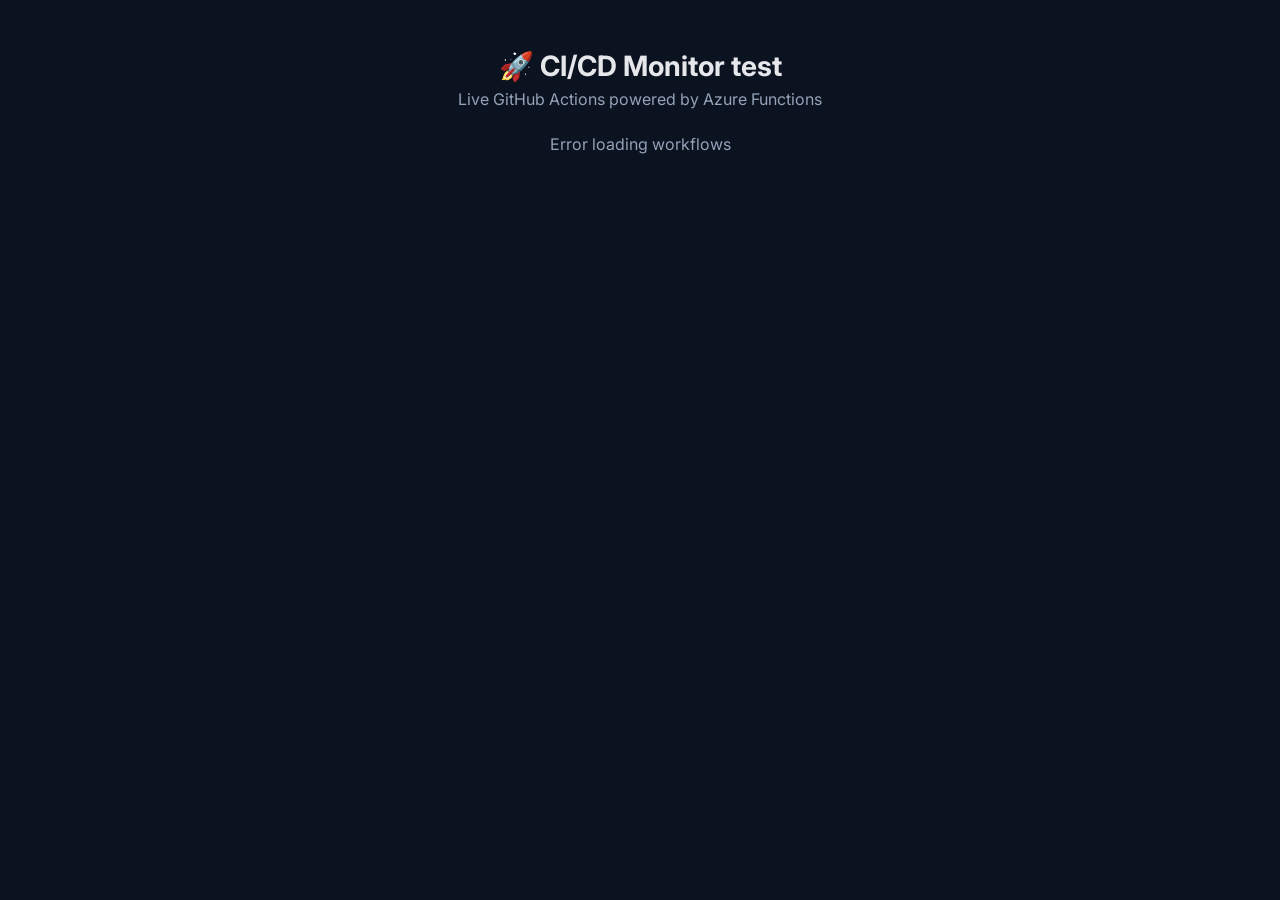
==== index.html @ a3d92f50 "update CI/CD monitor + deploy workflow" ====
<!DOCTYPE html>
<html lang="en">
<head>
  <meta charset="UTF-8">
  <title>CI/CD Monitor Dashboard</title>

  <style>
    @import url('https://fonts.googleapis.com/css2?family=Inter:wght@400;600;700&display=swap');

    body {
      margin: 0;
      font-family: 'Inter', sans-serif;
      background: #0b1220;
      color: #e5e7eb;
    }

    .container {
      max-width: 1100px;
      margin: auto;
      padding: 30px;
    }

    /* HEADER */
    .header {
      text-align: center;
      margin-bottom: 25px;
    }

    .header h1 {
      font-size: 28px;
      margin-bottom: 6px;
    }

    .header p {
      color: #94a3b8;
      margin: 0;
    }

    /* STATUS BANNER */
    .banner {
      margin: 20px auto;
      padding: 12px;
      border-radius: 10px;
      text-align: center;
      font-weight: 600;
    }

    .success-banner {
      background: rgba(34, 197, 94, 0.15);
      border: 1px solid #22c55e;
    }

    .fail-banner {
      background: rgba(239, 68, 68, 0.15);
      border: 1px solid #ef4444;
    }

    .running-banner {
      background: rgba(245, 158, 11, 0.15);
      border: 1px solid #f59e0b;
    }

    /* GRID */
    .grid {
      display: grid;
      grid-template-columns: repeat(auto-fit, minmax(300px, 1fr));
      gap: 15px;
      margin-top: 20px;
    }

    .card {
      background: rgba(255, 255, 255, 0.05);
      border: 1px solid rgba(255, 255, 255, 0.08);
      padding: 16px;
      border-radius: 14px;
      backdrop-filter: blur(10px);
      transition: 0.2s ease;
    }

    .card:hover {
      transform: translateY(-3px);
    }

    .title {
      font-size: 15px;
      font-weight: 600;
      margin-bottom: 10px;
    }

    .badge {
      display: inline-block;
      padding: 4px 10px;
      border-radius: 999px;
      font-size: 12px;
      font-weight: 600;
    }

    .success {
      background: rgba(34, 197, 94, 0.2);
      color: #22c55e;
    }

    .failure {
      background: rgba(239, 68, 68, 0.2);
      color: #ef4444;
    }

    .running {
      background: rgba(245, 158, 11, 0.2);
      color: #f59e0b;
    }

    #loading {
      text-align: center;
      color: #94a3b8;
    }
  </style>
</head>

<body>

<div class="container">

  <div class="header">
    <h1>🚀 CI/CD Monitor test</h1>
    <p>Live GitHub Actions powered by Azure Functions</p>
  </div>


  <div id="banner"></div>

  <div id="loading">Loading workflows...</div>

  <div class="grid" id="runs"></div>

</div>

<script>

const API_URL = "https://github-monitor-func-geaza8b2dfcagfbh.westeurope-01.azurewebsites.net/api/getWorkflowStatus";

async function loadWorkflows() {
  try {
    const res = await fetch(API_URL);
    const data = await res.json();

    const container = document.getElementById("runs");
    const banner = document.getElementById("banner");
    const loading = document.getElementById("loading");

    loading.style.display = "none";
    container.innerHTML = "";

    const latest = data.runs[0];

    if (latest.conclusion === "success") {
      banner.className = "banner success-banner";
      banner.innerText = `Last Deployment: SUCCESS ✔ (${latest.branch})`;
    } else if (latest.conclusion === "failure") {
      banner.className = "banner fail-banner";
      banner.innerText = `Last Deployment: FAILED ✖ (${latest.branch})`;
    } else {
      banner.className = "banner running-banner";
      banner.innerText = `Last Deployment: RUNNING ⏳ (${latest.branch})`;
    }

    data.runs.forEach(run => {
      const card = document.createElement("div");

      let statusClass = "running";
      if (run.conclusion === "success") statusClass = "success";
      if (run.conclusion === "failure") statusClass = "failure";

      card.className = "card";

      card.innerHTML = `
        <div class="title">${run.name}</div>
        <p><span class="badge ${statusClass}">${run.conclusion || "running"}</span></p>
        <p><b>Branch:</b> ${run.branch}</p>
        <p><b>Status:</b> ${run.status}</p>
        <p><b>Time:</b> ${new Date(run.created_at).toLocaleString()}</p>
      `;

      container.appendChild(card);
    });

  } catch (err) {
    document.getElementById("loading").innerText =
      "Error loading workflows";
    console.error(err);
  }
}

loadWorkflows();
setInterval(loadWorkflows, 10000);

</script>

</body>
</html>
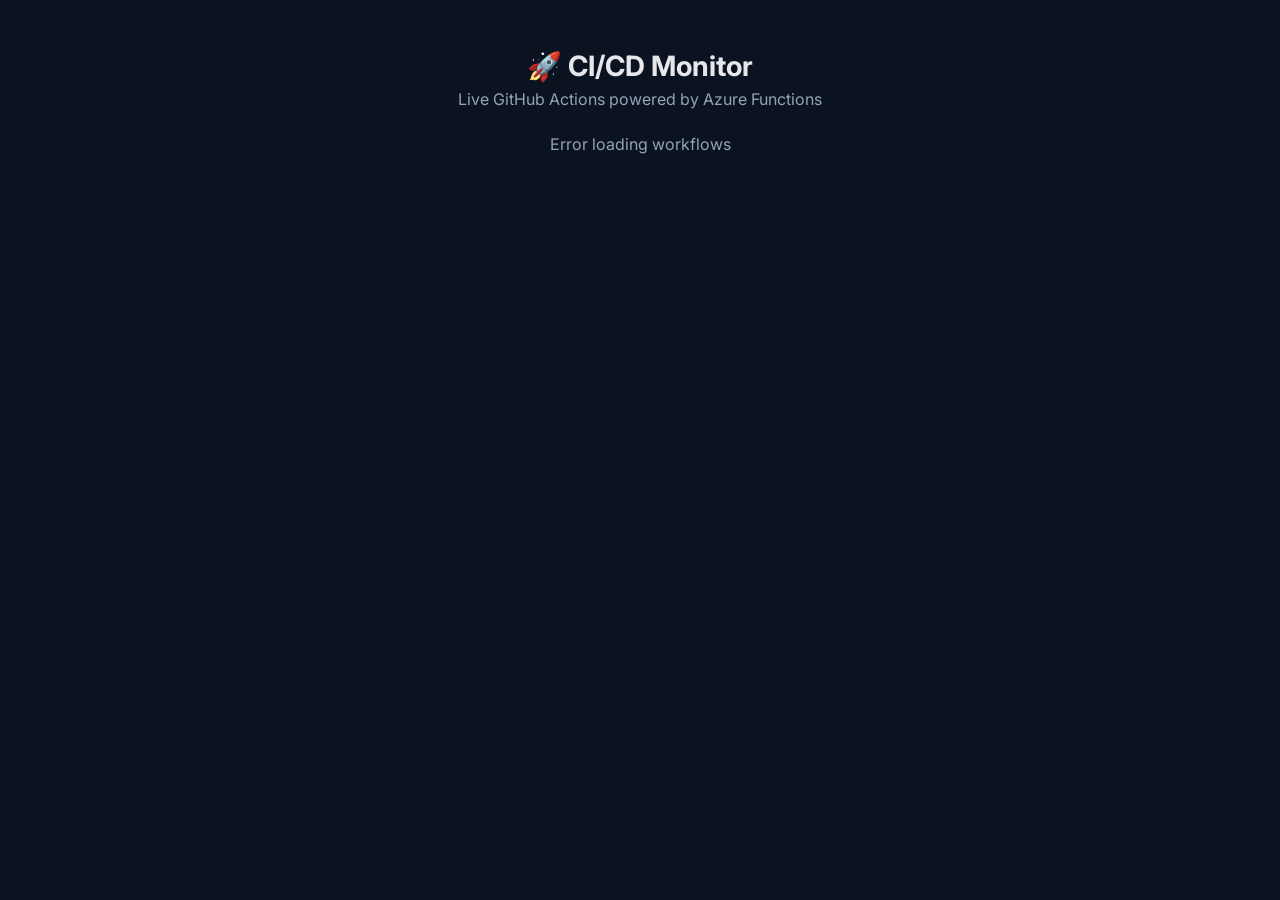
==== commit 15c6b7e3: "ci/cd monitor update" ====
--- a/index.html
+++ b/index.html
@@ -122,7 +122,7 @@
 <div class="container">
 
   <div class="header">
-    <h1>🚀 CI/CD Monitor test</h1>
+    <h1>🚀 CI/CD Monitor</h1>
     <p>Live GitHub Actions powered by Azure Functions</p>
   </div>
 
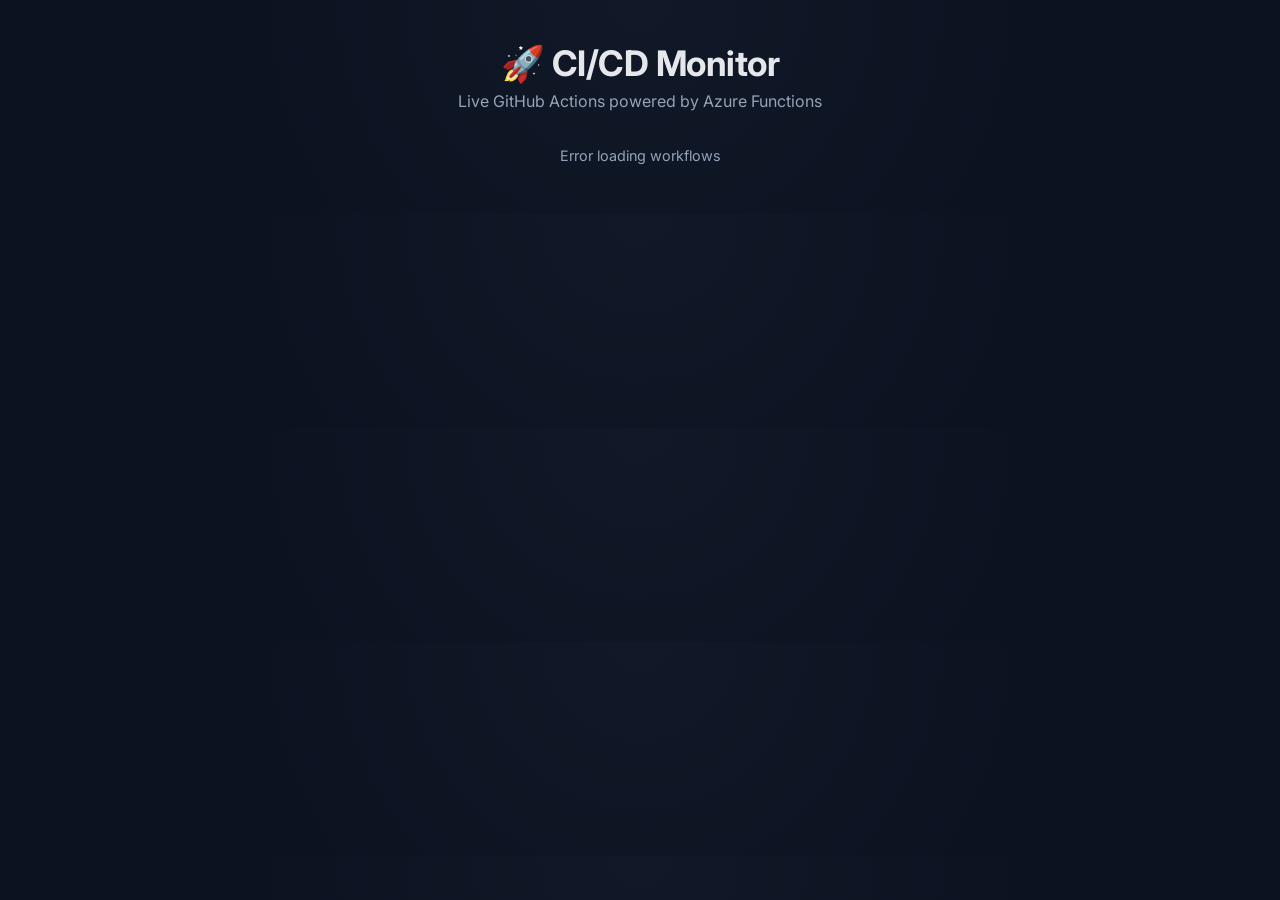
==== commit 2f010e2c: "new changes" ====
--- a/index.html
+++ b/index.html
@@ -2,117 +2,178 @@
 <html lang="en">
 <head>
   <meta charset="UTF-8">
+  <meta name="viewport" content="width=device-width, initial-scale=1.0">
   <title>CI/CD Monitor Dashboard</title>
 
   <style>
-    @import url('https://fonts.googleapis.com/css2?family=Inter:wght@400;600;700&display=swap');
+    @import url('https://fonts.googleapis.com/css2?family=Inter:wght@400;500;600;700&display=swap');
+
+    * {
+      box-sizing: border-box;
+    }
 
     body {
       margin: 0;
       font-family: 'Inter', sans-serif;
-      background: #0b1220;
+      background: radial-gradient(circle at top, #111827, #0b1220 60%);
       color: #e5e7eb;
+      -webkit-font-smoothing: antialiased;
     }
 
     .container {
       max-width: 1100px;
       margin: auto;
-      padding: 30px;
+      padding: 18px;
     }
 
     /* HEADER */
     .header {
       text-align: center;
-      margin-bottom: 25px;
+      margin-bottom: 22px;
     }
 
     .header h1 {
-      font-size: 28px;
+      font-size: clamp(1.5rem, 4vw, 2.2rem);
+      font-weight: 700;
+      letter-spacing: -0.5px;
       margin-bottom: 6px;
     }
 
     .header p {
       color: #94a3b8;
+      font-size: clamp(0.85rem, 2.5vw, 1rem);
       margin: 0;
     }
 
     /* STATUS BANNER */
     .banner {
-      margin: 20px auto;
-      padding: 12px;
-      border-radius: 10px;
+      margin: 16px auto;
+      padding: 14px;
+      border-radius: 14px;
       text-align: center;
       font-weight: 600;
+      font-size: clamp(0.85rem, 2.5vw, 1rem);
+
+      backdrop-filter: blur(12px);
+      border: 1px solid rgba(255, 255, 255, 0.08);
+      box-shadow: 0 8px 30px rgba(0, 0, 0, 0.25);
     }
 
     .success-banner {
-      background: rgba(34, 197, 94, 0.15);
-      border: 1px solid #22c55e;
+      background: rgba(34, 197, 94, 0.12);
+      color: #4ade80;
     }
 
     .fail-banner {
-      background: rgba(239, 68, 68, 0.15);
-      border: 1px solid #ef4444;
+      background: rgba(239, 68, 68, 0.12);
+      color: #f87171;
     }
 
     .running-banner {
-      background: rgba(245, 158, 11, 0.15);
-      border: 1px solid #f59e0b;
+      background: rgba(245, 158, 11, 0.12);
+      color: #fbbf24;
     }
 
     /* GRID */
     .grid {
       display: grid;
-      grid-template-columns: repeat(auto-fit, minmax(300px, 1fr));
-      gap: 15px;
-      margin-top: 20px;
-    }
-
+      grid-template-columns: repeat(auto-fit, minmax(260px, 1fr));
+      gap: 14px;
+      margin-top: 18px;
+    }
+
+    /* CARD */
     .card {
-      background: rgba(255, 255, 255, 0.05);
+      background: rgba(255, 255, 255, 0.04);
       border: 1px solid rgba(255, 255, 255, 0.08);
       padding: 16px;
-      border-radius: 14px;
-      backdrop-filter: blur(10px);
-      transition: 0.2s ease;
+      border-radius: 16px;
+
+      backdrop-filter: blur(14px);
+      box-shadow: 0 10px 25px rgba(0, 0, 0, 0.25);
+
+      transition: all 0.2s ease;
     }
 
     .card:hover {
       transform: translateY(-3px);
+      border-color: rgba(255, 255, 255, 0.15);
+    }
+
+    .card:active {
+      transform: scale(0.98);
     }
 
     .title {
-      font-size: 15px;
+      font-size: 0.98rem;
       font-weight: 600;
       margin-bottom: 10px;
-    }
-
+      line-height: 1.4;
+    }
+
+    .card p {
+      margin: 6px 0;
+      font-size: 0.85rem;
+      color: #cbd5e1;
+    }
+
+    /* BADGE */
     .badge {
-      display: inline-block;
-      padding: 4px 10px;
+      display: inline-flex;
+      align-items: center;
+      padding: 5px 10px;
       border-radius: 999px;
-      font-size: 12px;
+      font-size: 11px;
       font-weight: 600;
+      letter-spacing: 0.3px;
     }
 
     .success {
-      background: rgba(34, 197, 94, 0.2);
-      color: #22c55e;
+      background: rgba(34, 197, 94, 0.15);
+      color: #4ade80;
     }
 
     .failure {
-      background: rgba(239, 68, 68, 0.2);
-      color: #ef4444;
+      background: rgba(239, 68, 68, 0.15);
+      color: #f87171;
     }
 
     .running {
-      background: rgba(245, 158, 11, 0.2);
-      color: #f59e0b;
-    }
-
+      background: rgba(245, 158, 11, 0.15);
+      color: #fbbf24;
+    }
+
+    /* LOADING */
     #loading {
       text-align: center;
       color: #94a3b8;
+      padding: 14px;
+      font-size: 0.9rem;
+    }
+
+    /* MOBILE */
+    @media (max-width: 768px) {
+      .container {
+        padding: 12px;
+      }
+
+      .grid {
+        grid-template-columns: 1fr;
+      }
+    }
+
+    @media (max-width: 400px) {
+      .header h1 {
+        font-size: 1.3rem;
+      }
+
+      .card {
+        padding: 14px;
+      }
+
+      .card p {
+        font-size: 0.8rem;
+      }
     }
   </style>
 </head>
@@ -126,11 +187,12 @@
     <p>Live GitHub Actions powered by Azure Functions</p>
   </div>
 
-
+  <!-- STATUS BANNER -->
   <div id="banner"></div>
 
   <div id="loading">Loading workflows...</div>
 
+  <!-- GRID -->
   <div class="grid" id="runs"></div>
 
 </div>
@@ -141,6 +203,7 @@
 
 async function loadWorkflows() {
   try {
+
     const res = await fetch(API_URL);
     const data = await res.json();
 
@@ -153,6 +216,7 @@
 
     const latest = data.runs[0];
 
+    // STATUS BANNER
     if (latest.conclusion === "success") {
       banner.className = "banner success-banner";
       banner.innerText = `Last Deployment: SUCCESS ✔ (${latest.branch})`;
@@ -164,7 +228,9 @@
       banner.innerText = `Last Deployment: RUNNING ⏳ (${latest.branch})`;
     }
 
+    // CARDS
     data.runs.forEach(run => {
+
       const card = document.createElement("div");
 
       let statusClass = "running";
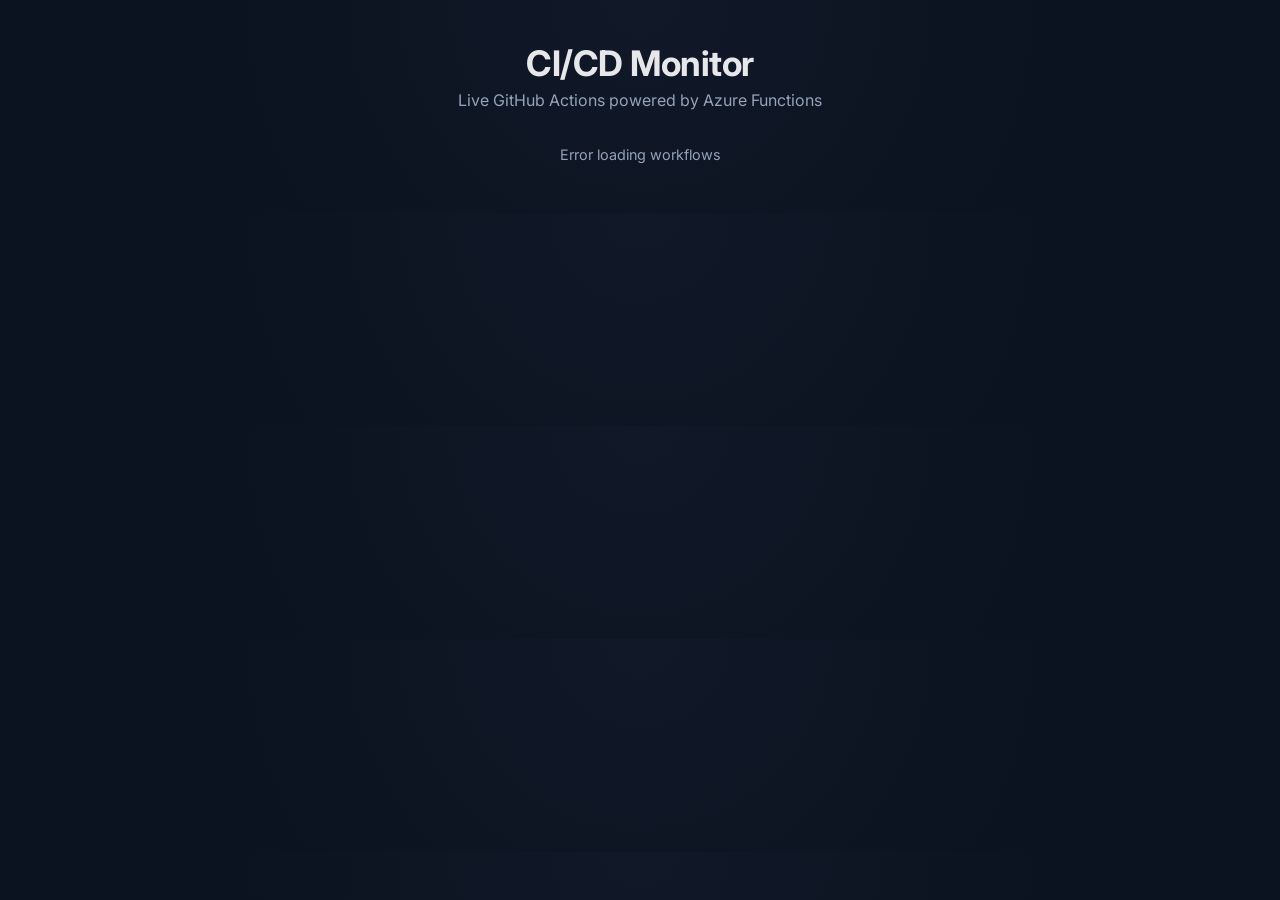
==== commit 1d15faa7: "Updated Web" ====
--- a/index.html
+++ b/index.html
@@ -2,6 +2,7 @@
 <html lang="en">
 <head>
   <meta charset="UTF-8">
+  <link rel="icon" type="image/png" href="favicon.png">
   <meta name="viewport" content="width=device-width, initial-scale=1.0">
   <title>CI/CD Monitor Dashboard</title>
 
@@ -183,7 +184,7 @@
 <div class="container">
 
   <div class="header">
-    <h1>🚀 CI/CD Monitor</h1>
+    <h1>CI/CD Monitor</h1>
     <p>Live GitHub Actions powered by Azure Functions</p>
   </div>
 
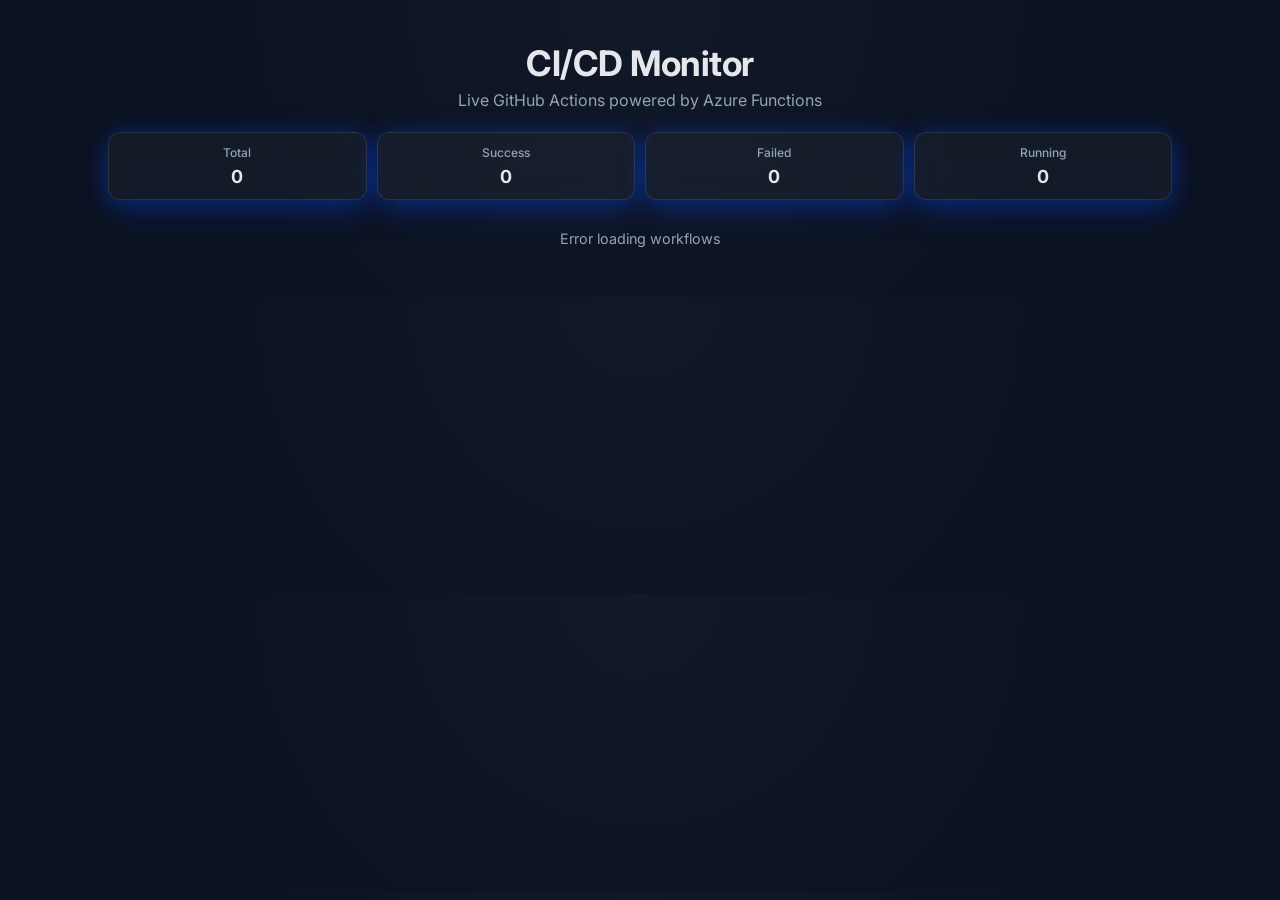
==== commit 4c93d873: "Updated Web" ====
--- a/index.html
+++ b/index.html
@@ -9,9 +9,7 @@
   <style>
     @import url('https://fonts.googleapis.com/css2?family=Inter:wght@400;500;600;700&display=swap');
 
-    * {
-      box-sizing: border-box;
-    }
+    * { box-sizing: border-box; }
 
     body {
       margin: 0;
@@ -27,7 +25,6 @@
       padding: 18px;
     }
 
-    /* HEADER */
     .header {
       text-align: center;
       margin-bottom: 22px;
@@ -54,25 +51,43 @@
       text-align: center;
       font-weight: 600;
       font-size: clamp(0.85rem, 2.5vw, 1rem);
-
       backdrop-filter: blur(12px);
       border: 1px solid rgba(255, 255, 255, 0.08);
       box-shadow: 0 8px 30px rgba(0, 0, 0, 0.25);
     }
 
-    .success-banner {
-      background: rgba(34, 197, 94, 0.12);
-      color: #4ade80;
-    }
-
-    .fail-banner {
-      background: rgba(239, 68, 68, 0.12);
-      color: #f87171;
-    }
-
-    .running-banner {
-      background: rgba(245, 158, 11, 0.12);
-      color: #fbbf24;
+    .success-banner { background: rgba(34, 197, 94, 0.12); color: #4ade80; }
+    .fail-banner { background: rgba(239, 68, 68, 0.12); color: #f87171; }
+    .running-banner { background: rgba(245, 158, 11, 0.12); color: #fbbf24; }
+
+    /* STATS */
+    .stats {
+      display: grid;
+      grid-template-columns: repeat(4, 1fr);
+      gap: 10px;
+      margin: 16px 0;
+    }
+
+    .stat-card {
+      background: rgba(255,255,255,0.04);
+      border: 1px solid rgba(255,255,255,0.08);
+      padding: 12px;
+      border-radius: 12px;
+      text-align: center;
+    }
+
+    .stat-card h3 {
+      margin: 0;
+      font-size: 12px;
+      color: #94a3b8;
+      font-weight: 500;
+    }
+
+    .stat-card span {
+      font-size: 18px;
+      font-weight: 700;
+      display: block;
+      margin-top: 6px;
     }
 
     /* GRID */
@@ -89,11 +104,10 @@
       border: 1px solid rgba(255, 255, 255, 0.08);
       padding: 16px;
       border-radius: 16px;
-
       backdrop-filter: blur(14px);
       box-shadow: 0 10px 25px rgba(0, 0, 0, 0.25);
-
       transition: all 0.2s ease;
+      cursor: pointer;
     }
 
     .card:hover {
@@ -126,25 +140,12 @@
       border-radius: 999px;
       font-size: 11px;
       font-weight: 600;
-      letter-spacing: 0.3px;
-    }
-
-    .success {
-      background: rgba(34, 197, 94, 0.15);
-      color: #4ade80;
-    }
-
-    .failure {
-      background: rgba(239, 68, 68, 0.15);
-      color: #f87171;
-    }
-
-    .running {
-      background: rgba(245, 158, 11, 0.15);
-      color: #fbbf24;
-    }
-
-    /* LOADING */
+    }
+
+    .success { background: rgba(34,197,94,0.15); color: #4ade80; }
+    .failure { background: rgba(239,68,68,0.15); color: #f87171; }
+    .running { background: rgba(245,158,11,0.15); color: #fbbf24; }
+
     #loading {
       text-align: center;
       color: #94a3b8;
@@ -152,30 +153,230 @@
       font-size: 0.9rem;
     }
 
-    /* MOBILE */
     @media (max-width: 768px) {
-      .container {
-        padding: 12px;
-      }
-
-      .grid {
-        grid-template-columns: 1fr;
-      }
-    }
-
-    @media (max-width: 400px) {
-      .header h1 {
-        font-size: 1.3rem;
-      }
-
-      .card {
-        padding: 14px;
-      }
-
-      .card p {
-        font-size: 0.8rem;
-      }
-    }
+      .stats { grid-template-columns: repeat(2, 1fr); }
+    }
+
+/* ---------------- PAGINATION BUTTON ---------------- */
+.page-btn {
+  background: rgba(255, 255, 255, 0.04);
+  border: 1px solid rgba(255, 255, 255, 0.08);
+
+  color: #e5e7eb;
+
+  padding: 10px 16px;
+  border-radius: 14px;
+
+  font-family: 'Inter', sans-serif;
+  font-size: 0.85rem;
+  font-weight: 500;
+
+  cursor: pointer;
+
+  backdrop-filter: blur(14px);
+  -webkit-backdrop-filter: blur(14px);
+
+  transition: all 0.25s ease;
+
+  box-shadow: 0 8px 20px rgba(0, 0, 0, 0.2);
+
+  line-height: 1;
+
+  vertical-align: middle;
+  display: inline-flex;
+  align-items: center;
+  justify-content: center;
+}
+
+/* ---------------- HOVER ---------------- */
+.page-btn:hover {
+  transform: translateY(-3px);
+
+  border-color: rgba(255, 255, 255, 0.18);
+  background: rgba(255, 255, 255, 0.06);
+
+  box-shadow: 0 12px 28px rgba(0, 0, 0, 0.35);
+}
+
+/* ---------------- ACTIVE ---------------- */
+.page-btn:active {
+  transform: scale(0.97);
+  box-shadow: 0 6px 14px rgba(0, 0, 0, 0.25);
+}
+
+/* ---------------- DISABLED ---------------- */
+.page-btn:disabled {
+  opacity: 0.25;
+  cursor: not-allowed;
+  transform: none;
+
+  box-shadow: none;
+  border-color: rgba(255, 255, 255, 0.05);
+  background: rgba(255, 255, 255, 0.02);
+}
+
+/* ---------------- PAGE INFO TEXT ---------------- */
+.page-info {
+  color: #94a3b8;
+  font-size: 0.85rem;
+  font-weight: 500;
+
+  display: inline-flex;
+  align-items: center;
+  justify-content: center;
+
+  vertical-align: middle;
+
+  padding: 0 10px;
+  height: 38px;
+
+  line-height: 1;
+}
+    
+.stat-card {
+  background: rgba(255, 255, 255, 0.04);
+  border: 1px solid rgba(255, 255, 255, 0.10);
+
+  padding: 12px;
+  gap: 20px;
+  border-radius: 12px;
+  text-align: center;
+
+  backdrop-filter: blur(12px);
+  -webkit-backdrop-filter: blur(12px);
+
+  box-shadow:
+    0 0 22px rgba(1, 81, 255, 0.25),
+    0 12px 30px rgba(1, 81, 255, 0.25);
+}  
+
+.bar-container {
+  display: flex;
+  align-items: center;
+  gap: 10px;
+  font-family: 'Inter', sans-serif;
+}
+
+.bar-segment {
+  width: 10px;
+  height: 14px;
+  border-radius: 3px;
+  display: inline-block;
+}
+
+.bar-segment.filled {
+  background: #22c55e;
+  box-shadow: 0 0 6px rgba(34, 197, 94, 0.6);
+}
+
+.bar-segment.empty {
+  background: rgba(255, 255, 255, 0.08);
+}
+
+.bar-percent {
+  color: #cbd5e1;
+  font-size: 0.9rem;
+}
+
+/* ================================
+   MOBILE OPTIMIZATION PATCH
+   (SAFE ADD-ON — DO NOT REMOVE EXISTING CSS)
+================================ */
+
+/* Prevent horizontal scrolling issues */
+html, body {
+  overflow-x: hidden;
+}
+
+/* ================================
+   STATS RESPONSIVENESS
+================================ */
+@media (max-width: 500px) {
+  .stats {
+    grid-template-columns: repeat(2, 1fr);
+    gap: 8px;
+  }
+
+  .stat-card {
+    padding: 10px;
+  }
+
+  .stat-card span {
+    font-size: 16px;
+  }
+}
+
+/* ================================
+   CARD MOBILE TUNING
+================================ */
+@media (max-width: 480px) {
+  .card {
+    padding: 14px;
+  }
+
+  .title {
+    font-size: 0.92rem;
+  }
+
+  .card p {
+    font-size: 0.8rem;
+  }
+}
+
+/* ================================
+   PAGINATION MOBILE FIX
+================================ */
+@media (max-width: 480px) {
+  #pagination {
+    flex-wrap: wrap;
+    gap: 8px;
+  }
+
+  .page-btn {
+    padding: 9px 12px;
+    font-size: 0.8rem;
+  }
+
+  .page-info {
+    width: 100%;
+    text-align: center;
+    padding: 6px 0;
+  }
+}
+
+/* ================================
+   SUCCESS RATE BAR MOBILE FIX
+================================ */
+@media (max-width: 480px) {
+  .bar-container {
+    flex-wrap: wrap;
+    gap: 6px;
+  }
+
+  .bar-segment {
+    width: 8px;
+    height: 12px;
+  }
+
+  .bar-percent {
+    width: 100%;
+    text-align: left;
+    margin-top: 6px;
+  }
+}
+
+/* ================================
+   HEADER MOBILE POLISH
+================================ */
+@media (max-width: 400px) {
+  .header h1 {
+    font-size: 1.4rem;
+  }
+
+  .header p {
+    font-size: 0.8rem;
+  }
+}
   </style>
 </head>
 
@@ -188,12 +389,30 @@
     <p>Live GitHub Actions powered by Azure Functions</p>
   </div>
 
-  <!-- STATUS BANNER -->
   <div id="banner"></div>
 
+  <!-- STATS -->
+  <div class="stats">
+    <div class="stat-card">
+      <h3>Total</h3>
+      <span id="totalRuns">0</span>
+    </div>
+    <div class="stat-card">
+      <h3>Success</h3>
+      <span id="successRuns">0</span>
+    </div>
+    <div class="stat-card">
+      <h3>Failed</h3>
+      <span id="failedRuns">0</span>
+    </div>
+    <div class="stat-card">
+      <h3>Running</h3>
+      <span id="runningRuns">0</span>
+    </div>
+  </div>
+
   <div id="loading">Loading workflows...</div>
 
-  <!-- GRID -->
   <div class="grid" id="runs"></div>
 
 </div>
@@ -202,59 +421,226 @@
 
 const API_URL = "https://github-monitor-func-geaza8b2dfcagfbh.westeurope-01.azurewebsites.net/api/getWorkflowStatus";
 
+// ---------------- STATE ----------------
+let allRuns = [];
+let currentPage = 1;
+const pageSize = 9;
+let firstLoad = true;
+
+// ---------------- HELPERS ----------------
+function formatDuration(start, end, status) {
+  if (!start) return "-";
+
+  const startTime = new Date(start);
+  const endTime = end ? new Date(end) : new Date();
+
+  const diff = Math.floor((endTime - startTime) / 1000);
+
+  const min = Math.floor(diff / 60);
+  const sec = diff % 60;
+
+  if (status === "in_progress") return `${sec}s`;
+  return `${min}m ${sec}s`;
+}
+
+function formatTime(dateStr) {
+  return new Date(dateStr).toLocaleTimeString([], {
+    hour: "2-digit",
+    minute: "2-digit"
+  });
+}
+
+// ---------------- RENDER PAGINATION ----------------
+function renderPage() {
+  const container = document.getElementById("runs");
+  container.innerHTML = "";
+
+  const start = (currentPage - 1) * pageSize;
+  const end = start + pageSize;
+
+  const pageData = allRuns.slice(start, end);
+
+  pageData.forEach(run => {
+
+    const card = document.createElement("div");
+    card.className = "card";
+
+    const status = run.conclusion || "running";
+
+    let statusClass = "running";
+    if (status === "success") statusClass = "success";
+    if (status === "failure") statusClass = "failure";
+
+    const isRunning = status === "running";
+
+    const started = formatTime(run.created_at);
+
+    const duration = formatDuration(
+      run.created_at,
+      run.updated_at,
+      run.status
+    );
+
+    card.onclick = () => {
+      if (run.html_url) window.open(run.html_url, "_blank");
+    };
+
+    card.innerHTML = `
+      <div class="title">${run.name}</div>
+
+      <p><span class="badge ${statusClass}">
+        ${status.toUpperCase()}
+      </span></p>
+
+      <p><b>Branch:</b> ${run.branch}</p>
+
+      <p><b>Status:</b> ${isRunning ? "In Progress" : "Completed"}</p>
+
+      <p><b>Started:</b> ${started}</p>
+
+      <p><b>Duration:</b> ${duration}</p>
+    `;
+
+    container.appendChild(card);
+  });
+
+  updatePaginationUI();
+}
+
+// ---------------- PAGINATION UI ----------------
+function updatePaginationUI() {
+  let pg = document.getElementById("pagination");
+
+  if (!pg) {
+    pg = document.createElement("div");
+    pg.id = "pagination";
+    pg.style.display = "flex";
+    pg.style.justifyContent = "center";
+    pg.style.gap = "10px";
+    pg.style.margin = "16px 0";
+
+    pg.innerHTML = `
+      <button id="prevBtn" class="page-btn">Previous</button>
+      <span id="pageInfo" class="page-info"></span>
+      <button id="nextBtn" class="page-btn">Next</button>
+    `;
+
+    document.querySelector(".container").appendChild(pg);
+
+    document.getElementById("prevBtn").onclick = () => {
+      if (currentPage > 1) {
+        currentPage--;
+        renderPage();
+      }
+    };
+
+    document.getElementById("nextBtn").onclick = () => {
+      if (currentPage < Math.ceil(allRuns.length / pageSize)) {
+        currentPage++;
+        renderPage();
+      }
+    };
+  }
+
+  document.getElementById("pageInfo").innerText =
+    `Page ${currentPage} / ${Math.ceil(allRuns.length / pageSize)}`;
+
+  document.getElementById("prevBtn").disabled = currentPage === 1;
+  document.getElementById("nextBtn").disabled =
+    currentPage === Math.ceil(allRuns.length / pageSize);
+}
+
+// ---------------- MAIN ----------------
 async function loadWorkflows() {
   try {
 
     const res = await fetch(API_URL);
     const data = await res.json();
 
-    const container = document.getElementById("runs");
     const banner = document.getElementById("banner");
     const loading = document.getElementById("loading");
 
     loading.style.display = "none";
-    container.innerHTML = "";
-
-    const latest = data.runs[0];
-
-    // STATUS BANNER
-    if (latest.conclusion === "success") {
-      banner.className = "banner success-banner";
-      banner.innerText = `Last Deployment: SUCCESS ✔ (${latest.branch})`;
-    } else if (latest.conclusion === "failure") {
-      banner.className = "banner fail-banner";
-      banner.innerText = `Last Deployment: FAILED ✖ (${latest.branch})`;
-    } else {
-      banner.className = "banner running-banner";
-      banner.innerText = `Last Deployment: RUNNING ⏳ (${latest.branch})`;
-    }
-
-    // CARDS
-    data.runs.forEach(run => {
-
-      const card = document.createElement("div");
-
-      let statusClass = "running";
-      if (run.conclusion === "success") statusClass = "success";
-      if (run.conclusion === "failure") statusClass = "failure";
-
-      card.className = "card";
-
-      card.innerHTML = `
-        <div class="title">${run.name}</div>
-        <p><span class="badge ${statusClass}">${run.conclusion || "running"}</span></p>
-        <p><b>Branch:</b> ${run.branch}</p>
-        <p><b>Status:</b> ${run.status}</p>
-        <p><b>Time:</b> ${new Date(run.created_at).toLocaleString()}</p>
-      `;
-
-      container.appendChild(card);
-    });
+
+    const newRuns = data.runs || [];
+
+    allRuns = newRuns;
+
+    const maxPage = Math.ceil(allRuns.length / pageSize);
+
+    if (firstLoad) {
+      currentPage = 1;
+      firstLoad = false;
+    }
+
+    if (currentPage > maxPage) {
+      currentPage = maxPage;
+    }
+
+    // ---------------- STATS ----------------
+    document.getElementById("totalRuns").innerText = data.total || 0;
+    document.getElementById("successRuns").innerText = data.success || 0;
+    document.getElementById("failedRuns").innerText = data.failed || 0;
+    document.getElementById("runningRuns").innerText = data.running || 0;
+
+    // ---------------- SUCCESS RATE (SEGMENTED GREEN BARS) ----------------
+    const rate = data.total ? Math.round((data.success / data.total) * 100) : 0;
+
+    const blocks = 20;
+    const filled = Math.round((rate / 100) * blocks);
+
+    let bar = "";
+    for (let i = 0; i < blocks; i++) {
+      bar += i < filled
+        ? `<span class="bar-segment filled"></span>`
+        : `<span class="bar-segment empty"></span>`;
+    }
+
+    let rateDiv = document.getElementById("successRate");
+
+    if (!rateDiv) {
+      rateDiv = document.createElement("div");
+      rateDiv.id = "successRate";
+      rateDiv.style.margin = "10px 0 20px";
+      rateDiv.style.color = "#cbd5e1";
+      rateDiv.style.fontSize = "0.9rem";
+
+      document.querySelector(".container").insertBefore(
+        rateDiv,
+        document.getElementById("runs")
+      );
+    }
+
+    rateDiv.innerHTML = `
+      <div style="margin-bottom:6px;">Deployment Success Rate</div>
+      <div class="bar-container">
+        ${bar}
+        <span class="bar-percent">${rate}%</span>
+      </div>
+    `;
+
+    // ---------------- BANNER ----------------
+    const latest = allRuns[0];
+
+    if (latest) {
+      if (latest.conclusion === "success") {
+        banner.className = "banner success-banner";
+        banner.innerText = `Last Deployment: SUCCESS (${latest.branch})`;
+      } else if (latest.conclusion === "failure") {
+        banner.className = "banner fail-banner";
+        banner.innerText = `Last Deployment: FAILED (${latest.branch})`;
+      } else {
+        banner.className = "banner running-banner";
+        banner.innerText = `Last Deployment: RUNNING (${latest.branch})`;
+      }
+    }
+
+    renderPage();
 
   } catch (err) {
+    console.error(err);
     document.getElementById("loading").innerText =
       "Error loading workflows";
-    console.error(err);
   }
 }
 
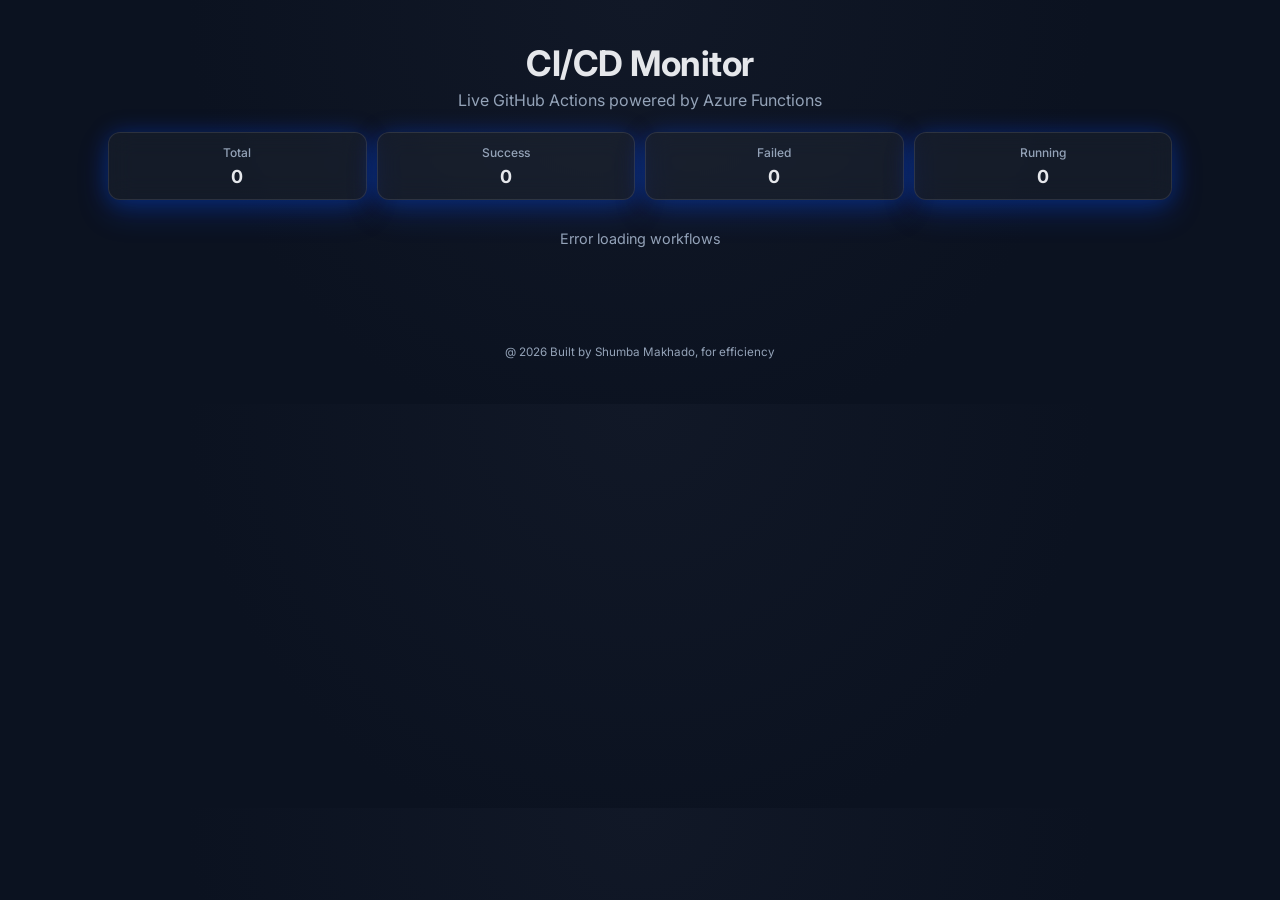
==== commit 6cf462a8: "Updated Web" ====
--- a/index.html
+++ b/index.html
@@ -417,6 +417,10 @@
 
 </div>
 
+<footer style="text-align: center; padding:45px 9%; color:#94a3b8;font-size:14px;">
+  <small>@ 2026 Built by Shumba Makhado, for efficiency</small>
+</footer>
+
 <script>
 
 const API_URL = "https://github-monitor-func-geaza8b2dfcagfbh.westeurope-01.azurewebsites.net/api/getWorkflowStatus";
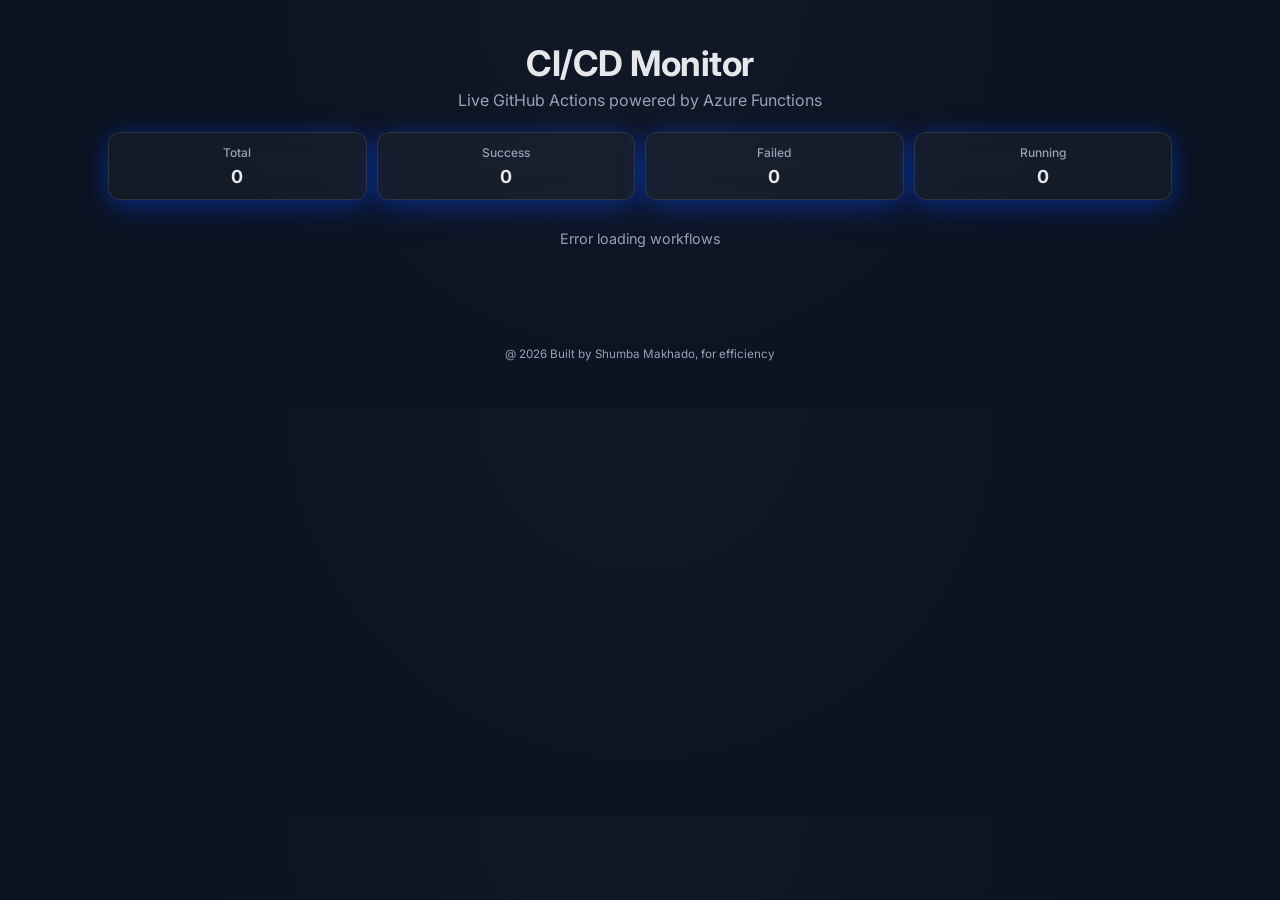
==== commit f2737462: "Updated Web" ====
--- a/index.html
+++ b/index.html
@@ -278,6 +278,7 @@
   font-size: 0.9rem;
 }
 
+
 /* ================================
    MOBILE OPTIMIZATION PATCH
    (SAFE ADD-ON — DO NOT REMOVE EXISTING CSS)
@@ -375,6 +376,38 @@
 
   .header p {
     font-size: 0.8rem;
+  }
+}
+
+footer {
+  text-align: center;
+  padding: 45px 9%;
+  color: #94a3b8;
+  font-size: 14px;
+  line-height: 1.5;
+}
+
+/* Tablet */
+@media (max-width: 768px) {
+  footer {
+    padding: 35px 6%;
+    font-size: 13px;
+  }
+}
+
+/* Mobile */
+@media (max-width: 480px) {
+  footer {
+    padding: 28px 5%;
+    font-size: 12.5px;
+  }
+}
+
+/* Small phones */
+@media (max-width: 360px) {
+  footer {
+    padding: 24px 4%;
+    font-size: 12px;
   }
 }
   </style>
